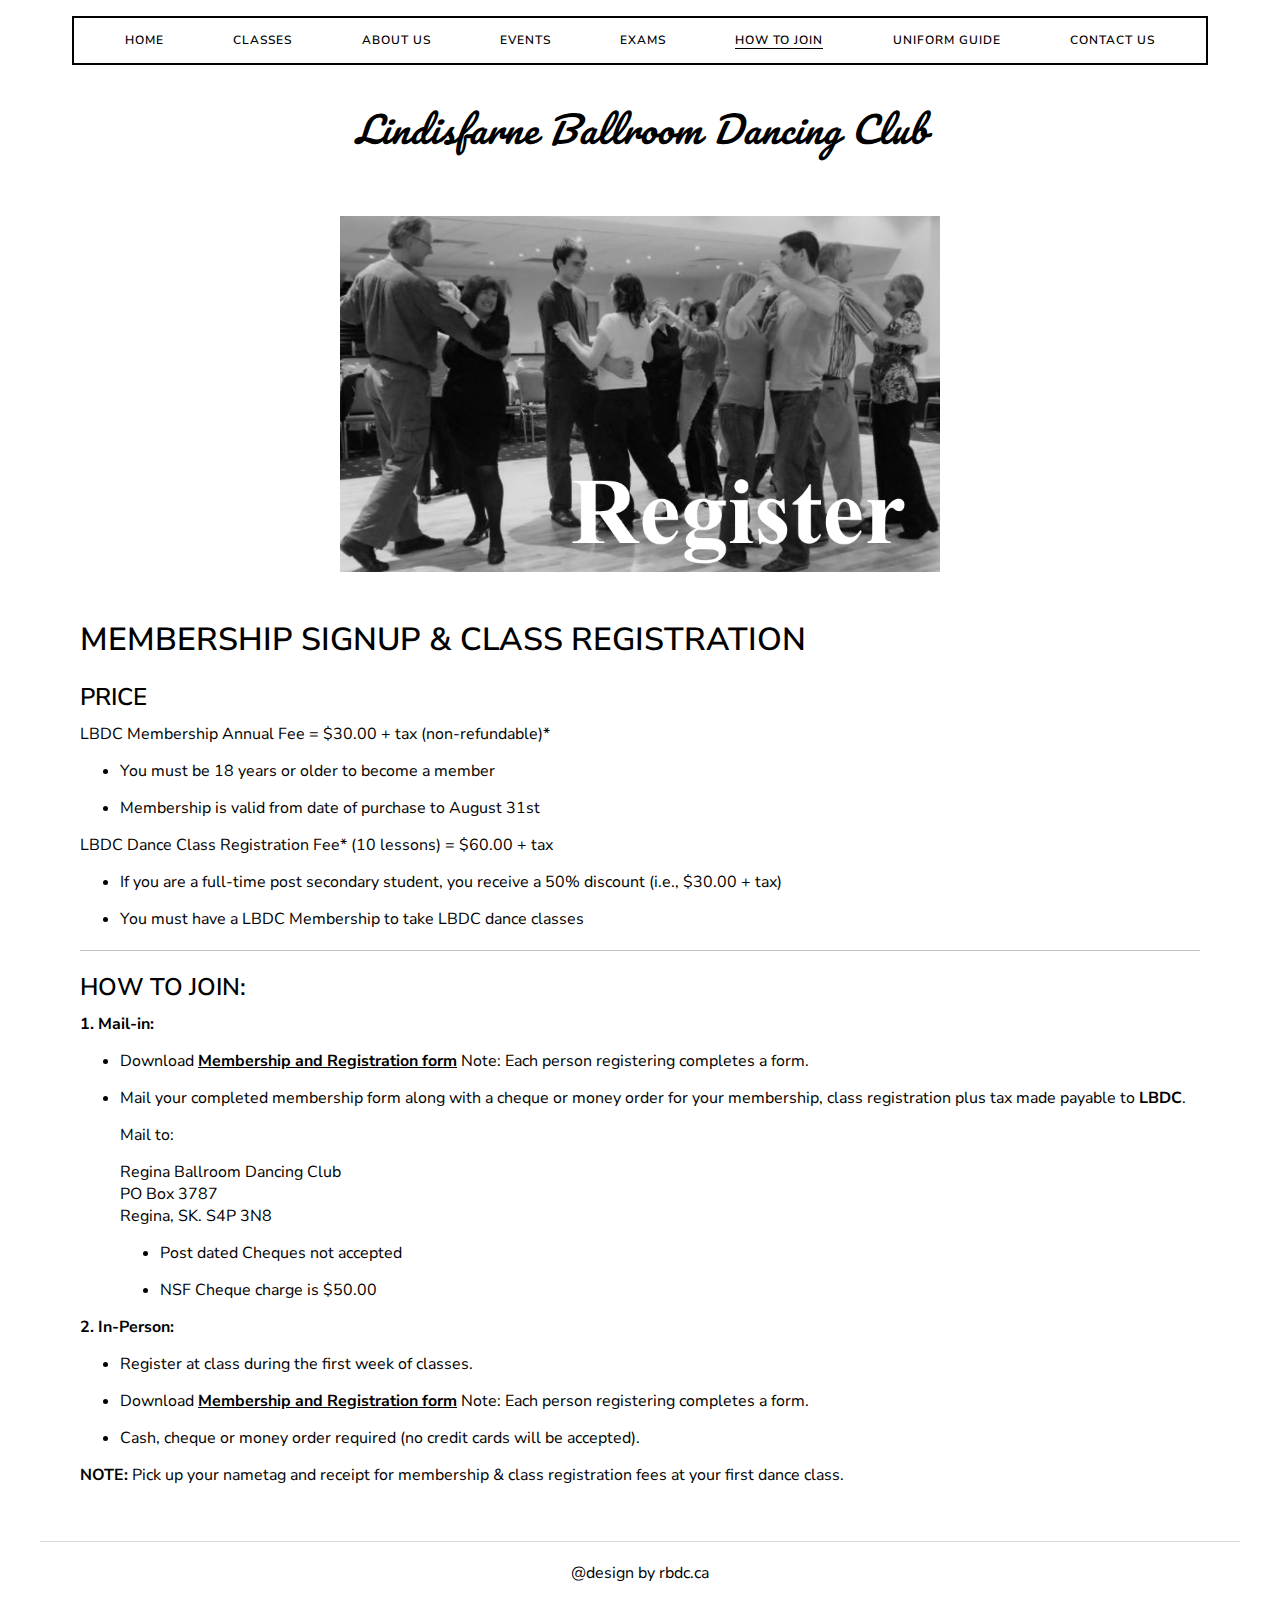
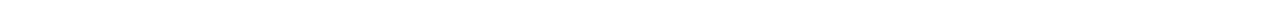
==== HowToJoin.html @ f47bb402 "design-complete" ====
<!DOCTYPE html>
<html lang="en">
<head>
    <meta charset="UTF-8">
    <meta http-equiv="X-UA-Compatible" content="IE=edge">
    <meta name="viewport" content="width=device-width, initial-scale=1.0">
    <title>Lindisfarne Ballroom Dancing Club</title>
    <link rel="stylesheet" href="style.css">
</head>
<body>
    <nav>
        <ul>
            <li><a href="./index.html">Home</a></li>
            <li><a href="./classes.html">Classes</a></li>
            <li><a href="./about.html">About Us</a></li>
            <li><a href="./events.html">Events</a></li>
            <li><a href="./exams.html">Exams</a></li>
            <li><a href="./HowToJoin.html" current>How to Join</a></li>
            <li><a href="./UniformGuide.html">Uniform Guide</a></li>
            <li><a href="./ContactUs.html">Contact Us</a></li>
        </ul>
    </nav>
    <header class="home-header">
        <h1 class="title">Lindisfarne Ballroom Dancing Club</h1>
        <!-- <h5 class="subtitle">founded in 2016</h5> -->
    </header>
    <main class="join">
        <section>
            <div class="join-img">
                <img src="./Register.jpg" alt="Register">
            </div>
            <h3>MEMBERSHIP SIGNUP & CLASS REGISTRATION</h3>
            <article>
                    <h5>Price</h5>
                    <p>
                        LBDC Membership Annual Fee = $30.00 + tax  (non-refundable)*
                    </p>
                    <ul>
                        <li>
                            You must be 18 years or older to become a member
                        </li>
                        <li>
                            Membership is valid from date of purchase to August 31st
                        </li>
                    </ul>
                    <p>
                        LBDC Dance Class Registration Fee* (10 lessons) = $60.00 + tax
                    </p>
                    <ul>
                        <li>
                            If you are a full-time post secondary student, you receive a 50% discount (i.e., $30.00 + tax)
                        </li>
                        <li>
                            You must have a LBDC Membership to take LBDC dance classes
                        </li>
                    </ul>
            </article>
            <hr/>
            <article>
                <h5>How to Join:</h5>
                <p><b>1. Mail-in:</b></p>
                <ul>
                    <li>
                        Download  <a href="#">Membership and Registration form</a>  Note: Each person registering completes a form.
                    </li>
                    <li>
                        <p>
                            Mail your completed membership form along with a cheque or money order for your membership, class registration plus tax made payable to <b>LBDC</b>.
                        </p>
                        <p>Mail to:</p>
                        <p>
                            Regina Ballroom Dancing Club<br/>
                            PO Box 3787<br/>
                            Regina, SK. S4P 3N8
                        </p>
                        <ul>
                            <li>
                                Post dated Cheques not accepted
                            </li>
                            <li>
                                NSF Cheque charge is $50.00
                            </li>
                        </ul>
                    </li>
                </ul>
                <p>
                    <b>2. In-Person:</b>
                </p>
                <ul>
                    <li>
                        Register at class during the first week of classes.
                    </li>
                    <li>
                        Download  <a href="#">Membership and Registration form</a>  Note: Each person registering completes a form.
                    </li>
                    <li>
                        Cash, cheque or money order required (no credit cards will be accepted).
                    </li>
                </ul>
            </article>
            <div>
                <p><strong>NOTE:</strong>  Pick up your nametag and receipt for membership & class registration fees at your first dance class. </p>
                
            </div>
        </section>
    </main>
    <footer>
        @design by rbdc.ca
    </footer>
</body>
</html>
---- style.css ----
@import url('https://fonts.googleapis.com/css2?family=Nunito+Sans:wght@300;400;600;700;800;900&family=Pacifico&display=swap');

/* CSS reset */
 *:where(:not(html, iframe, canvas, img, svg, video, audio):not(svg *, symbol *)) {
    all: unset;
    display: revert;
}

/* Preferred box-sizing value */
*,
*::before,
*::after {
    box-sizing: border-box;
}

/* Reapply the pointer cursor for anchor tags */
a, button {
    cursor: revert;
}

/* Remove list styles (bullets/numbers) */
ol, ul, menu {
    list-style: none;
}

/* For images to not be able to exceed their container */
img {
    max-width: 100%;
}

/* removes spacing between cells in tables */
table {
    border-collapse: collapse;
}

/* Safari - solving issue when using user-select:none on the <body> text input doesn't working */
input, textarea {
    -webkit-user-select: auto;
}

/* revert the 'white-space' property for textarea elements on Safari */
textarea {
    white-space: revert;
}

/* minimum style to allow to style meter element */
meter {
    -webkit-appearance: revert;
    appearance: revert;
}

/* reset default text opacity of input placeholder */
::placeholder {
    color: unset;
}

/* fix the feature of 'hidden' attribute.
   display:revert; revert to element instead of attribute */
:where([hidden]) {
    display: none;
}

/* revert for bug in Chromium browsers
   - fix for the content editable attribute will work properly.
   - webkit-user-select: auto; added for Safari in case of using user-select:none on wrapper element*/
:where([contenteditable]:not([contenteditable="false"])) {
    -moz-user-modify: read-write;
    -webkit-user-modify: read-write;
    overflow-wrap: break-word;
    -webkit-line-break: after-white-space;
    -webkit-user-select: auto;
}

/* apply back the draggable feature - exist only in Chromium and Safari */
:where([draggable="true"]) {
    -webkit-user-drag: element;
}



/* Nav and Header */

body {
    max-width: 1200px;
    min-height: 100vh;
    margin: auto;
    font-family: 'Nunito Sans', sans-serif;
}

nav {
    margin: auto;
    padding:1rem 2rem;
}

nav > ul {
 display: flex;
 justify-content: space-evenly;
 align-items: center;
 flex-wrap: wrap;
 font-family: 'Nunito Sans', sans-serif;
 font-size: 12px;
 font-weight: 600;
 text-transform: uppercase;
 letter-spacing: 1px;
 line-height: 1.3rem;
 text-align: center;
 margin: 0 auto;
 border: 2px solid black;
}

nav > ul > li {
    margin: 1em 1.5em;
}
nav > ul > li > a:hover {
    border-bottom: 1px solid black;
}

nav > ul > li > a[current] {
    border-bottom: 1px solid black;
}

.title {
    font-family: 'Pacifico', cursive;
    font-size: 36px;
    font-weight: 400;
    font-style: italic;
    letter-spacing: 1px;
    text-align: center;
    margin: 1rem .25rem;
}

footer {
    width:100%;
    padding: 20px;
    border-top: 1px solid rgba(17, 17, 17, 0.156);
    text-align: center;
    background-color: white;
 }

@media only screen and (max-width:640px) {
    nav {
        padding:10px;
    }
}

/* Index Page */
.banner {
    display: grid;
    grid-template-columns: 2fr 3fr;
    gap: 25px;
    padding: 40px;
    margin:40px auto 100px;
}

.club-img {
    background-color: white;
    border: 1px solid #111;
    padding: 10px;
    height: auto;
}

.banner > article {
    height: fit-content;
    border: 1px solid #111;
    padding: 40px;
}

.banner > article > h3 {
    font-size: 50px;
    font-weight: 800;
    margin-bottom: 20px;
}

.banner > article > p {
    font-family: Arial, Helvetica, sans-serif;
    font-size: 20px;
    font-weight: 500;
    letter-spacing: 0.075rem;
    line-height: 2rem;
    margin-bottom: 20px;
}





@media only screen and (max-width:640px) {
        
    .banner {
        grid-template-columns: 1fr;
        gap: 0;
        padding: 0;
        margin:0 auto 20px;
    }

    .club-img {
        border: none;
    }

    .banner > article {
        border: none;
        padding: 20px;
    }

    .banner > article > h3 {
        font-size: 3rem;
        margin-bottom: 10px;
    }

    .banner > article > p {
        font-size: 1rem;
        font-weight: 400;
        line-height: 1.5rem;
    }
}


/* About Page */
.quote {
    max-width: 700px;
    display: flex;
    justify-content: center;
    align-items: end;
    flex-direction: column;
    margin: 2rem auto;
    padding: 10px;
    gap: 1.5rem;
    font-size: 1.25rem;
    background-color: rgba(90, 90, 90, 0.066);
}

.quote > p {
    font-size: 1.75rem;
    font-style: italic;
    letter-spacing: 1px;
    line-height: 2.25rem;
}

.about-col {
    display: grid;
    grid-template-columns: 1fr 1fr 1fr;
    gap: 40px;
    padding: 40px;
    margin: 40px auto;
}

.about-col > article> h3{
    font-family: 'Nunito Sans', sans-serif;
    font-size: 1.5rem;
    font-weight: 600;
    margin: 20px 0;
}

.about-col > article > p {
    font-family: 'Nunito Sans', sans-serif;
    padding-bottom: 20px;
}

@media only screen and (max-width:640px) {
    
    .about-col {
        grid-template-columns: 1fr;
        gap: 10px;
        padding: 10px;
        margin: 5px auto;
    }
    
    .about-col > article> h3{
        margin: 10px 0;
    }
    
    .about-col > article > p {
        padding-bottom: 10px;
    }
}

/* Classes */
.classes {
    padding: 40px;
}

.classes h2 {
    font-size: 2rem;
    font-weight: 600;
    margin-bottom: 0px;
}

.classes h3 {
    font-size: 1.25rem;
    font-weight: 700;
    text-transform: uppercase;
    margin: 20px 0;
}

.classes ul {
    list-style-type: disc;
    padding-left: 40px;
}
.classes ul >li {
    margin-bottom: 6px;
    font-size: 1rem;
}


hr {
    height: 1px;
    background-color: #11111140;
    margin: 20px 0;
}

@media only screen and (max-width:640px) {
    .classes {
        padding: 10px;
    }

    .classes h3 {
        margin: 20px 0 10px;
    }


    hr {
        height: 1px;
        background-color: #11111140;
        margin: 20px 0;
    }
}

/* Contact Page */
.contact {
    font-family: 'Nunito Sans', sans-serif;
    padding: 40px;
    display: grid;
    grid-template-columns: 1fr 1fr;
    gap: 40px;
}

.contact-info > h3 {
    font-size: 1.5rem;
    font-weight: 600;
    margin-bottom: 20px;
}

.contact-info > .address,.contact-info > .contact-method {
    margin-bottom: 40px;
}

.contact-info p {
    margin-bottom: 15px;
}

strong,b {
    font-weight: bold;
}

small {
    font-size: 0.75rem;
}

form.contact-form {
    display: flex;
    flex-direction: column;
    gap: 20px;
    margin-bottom: 40px;
}


form.contact-form label {
    width: 100%;
}

.name-div {
    width: 100%;
    display: flex;
    gap: 10px;
}

input, textarea, select {
    width: 100%;
    background-color: white;
    border: 1px solid #11111140;
    border-radius: 2px;
    padding: 6px 10px;
}

form.contact-form button {
    width: fit-content;
    padding: 10px 20px;
    font-weight: 600;
    /* margin: auto; */
    border: 1px solid #111;
}

@media only screen and (max-width:640px) {
    .contact {
        padding: 10px;
        grid-template-columns: 1fr;
        gap: 20px;
    }
}

/* Events Page */
.event {
    padding: 40px;
}

.event-img {
    margin: 0 auto;
    width: 100%;
    max-width: 600px;
    margin-bottom: 40px;
}

.event h5 {
    font-size: 1.25rem;
    font-weight: 600;
    margin-bottom: 20px
}

.event p, .event li {
    margin-bottom: 15px;
}

.event ul {
    list-style-type: disc;
    margin-left: 40px;
}

@media only screen and (max-width:640px) {
    .event {
        padding: 10px;
    }
    
    .event-img {
        margin-bottom: 20px;
    }
}

/* How To Join Page */
.join {
    padding: 40px;
}

.join-img {
    margin: 0 auto;
    width: 100%;
    max-width: 600px;
    margin-bottom: 40px;
}

.join h3 {
    font-size: 2rem;
    font-weight: 600;
    margin-bottom: 20px;
}

.join h5 {
    font-size: 1.5rem;
    font-weight: 600;
    margin-bottom: 10px;
    text-transform: uppercase;
}

.join p, .join li {
    margin-bottom: 15px;
}

.join ul {
    list-style-type: disc;
    margin-left: 40px;
}

.join a {
    font-weight: bold;
    text-decoration: underline;
}

@media only screen and (max-width:640px) {
    .join {
        padding: 10px;
    }
}

/* Exam Page */



/* Unifrom Guide Page */
.uniform {
    padding: 40px;
}

.uniform h3 {
    font-size: 2rem;
    font-weight: 600;
    margin-bottom: 20px;
}

.uniform h5 {
    font-size: 1rem;
    font-weight: 700;
    margin-bottom: 10px;
    text-transform: uppercase;
}

.uniform p, .uniform li {
    margin-bottom: 15px;
}

.uniform ul {
    list-style-type: disc;
    margin-left: 40px;
}

@media only screen and (max-width:640px) {
    .uniform {
        padding: 40px 10px;
    }
}
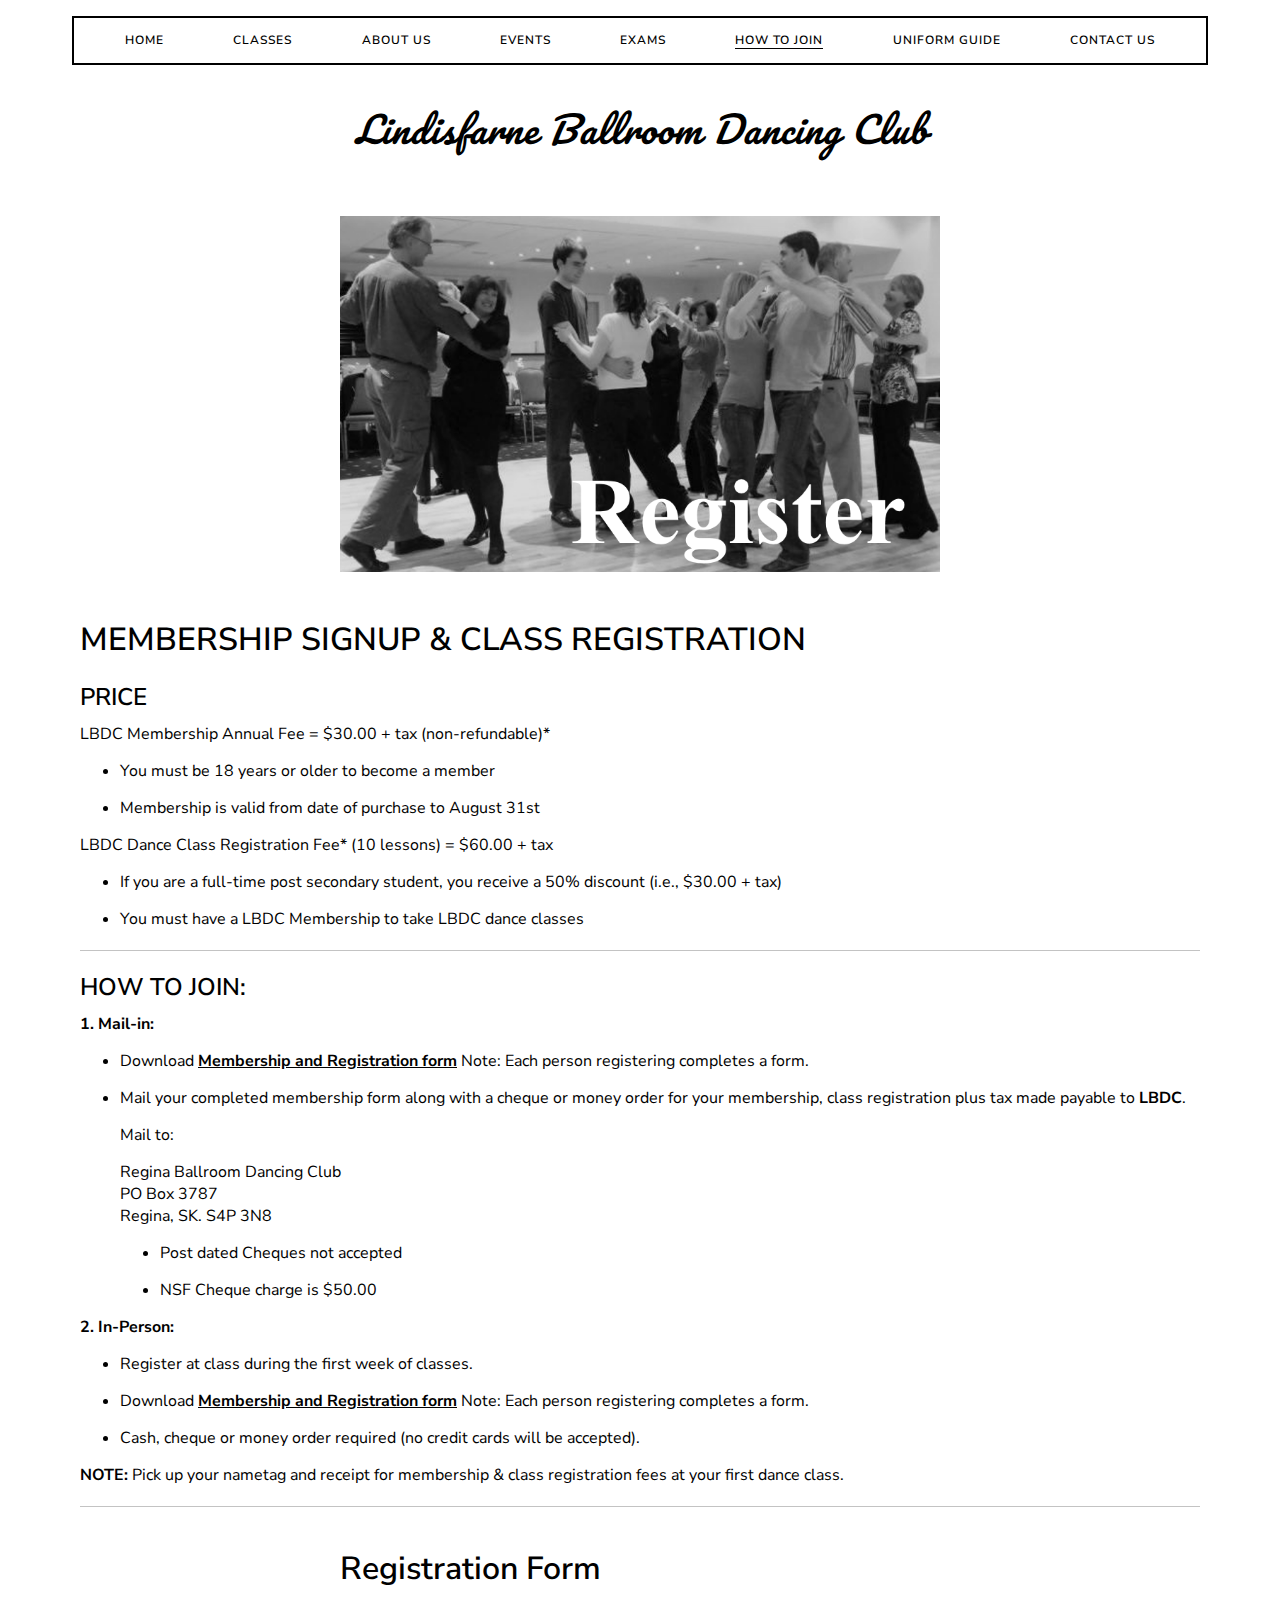
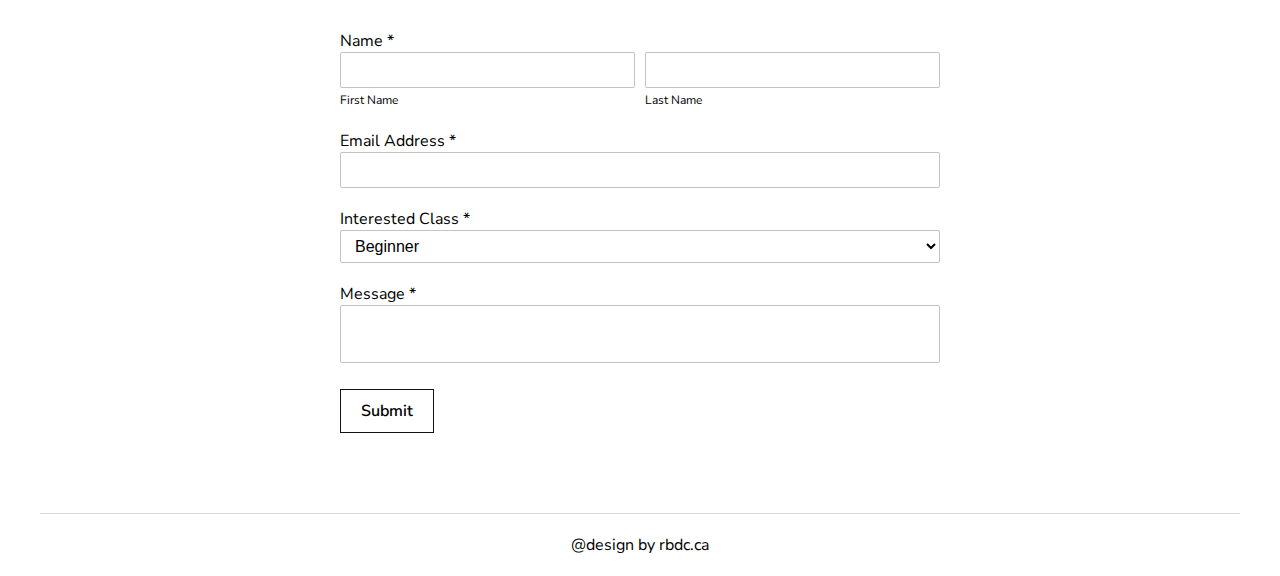
==== commit 3a08b7a4: "final commit" ====
--- a/HowToJoin.html
+++ b/HowToJoin.html
@@ -103,6 +103,43 @@
                 
             </div>
         </section>
+        <hr />
+        <section>
+            <form class="contact-form" action="#">
+                <h3>Registration Form</h3>
+                <label>
+                    Name *
+                    <div class="name-div">
+                        <label>
+                            <input type="text" name="first-name" required>
+                            <small>First Name</small>
+                        </label>
+                        <label>
+                            <input type="text" iname="last-name">
+                            <small>Last Name</small>
+                        </label>
+                    </div>
+                </label>
+                <label>
+                    Email Address *
+                    <input type="email" name="email" required>
+                </label>
+                <label>
+                    Interested Class *
+                    <!-- <input type="text" name="subject" required> -->
+                    <select name="class">
+                        <option value="1">Beginner</option>
+                        <option value="2">Intermediate</option>
+                        <option value="3">Advanced</option>
+                    </select>
+                </label>
+                <label>
+                    Message *
+                    <textarea name="message" cols="30"></textarea>
+                </label>
+                <button type="submit">Submit</button>
+            </form>
+        </section>
     </main>
     <footer>
         @design by rbdc.ca
--- a/style.css
+++ b/style.css
@@ -74,6 +74,13 @@
 /* apply back the draggable feature - exist only in Chromium and Safari */
 :where([draggable="true"]) {
     -webkit-user-drag: element;
+}
+
+/*  */
+
+select {
+    all: revert;
+    font-size: 1rem;
 }
 
 
@@ -368,6 +375,14 @@
     width: 100%;
 }
 
+form.contact-form button {
+    width: fit-content;
+    padding: 10px 20px;
+    font-weight: 600;
+    /* margin: auto; */
+    border: 1px solid #111;
+}
+
 .name-div {
     width: 100%;
     display: flex;
@@ -382,13 +397,7 @@
     padding: 6px 10px;
 }
 
-form.contact-form button {
-    width: fit-content;
-    padding: 10px 20px;
-    font-weight: 600;
-    /* margin: auto; */
-    border: 1px solid #111;
-}
+
 
 @media only screen and (max-width:640px) {
     .contact {
@@ -474,6 +483,11 @@
     text-decoration: underline;
 }
 
+.join .contact-form {
+    max-width: 600px;
+    margin: 40px auto;
+}
+
 @media only screen and (max-width:640px) {
     .join {
         padding: 10px;
@@ -481,7 +495,15 @@
 }
 
 /* Exam Page */
-
+.exam h3 {
+    font-size: 2rem;
+    font-weight: 600;
+    margin-bottom: 20px;
+}
+
+.exam p {
+    margin-bottom: 15px;
+}
 
 
 /* Unifrom Guide Page */
